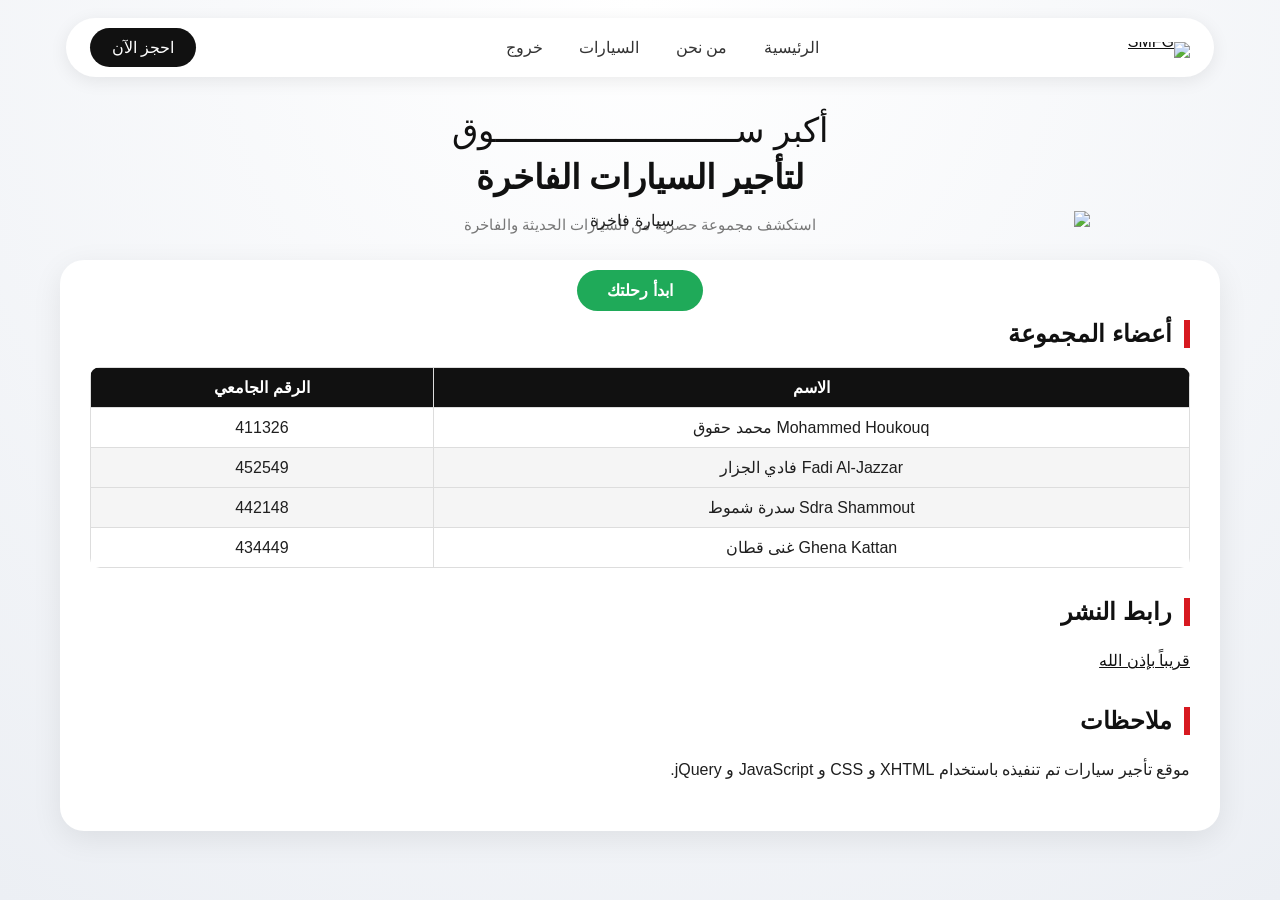
==== index.html @ 106c6382 "Add files via upload" ====
<?xml version="1.0" encoding="UTF-8"?>
<!DOCTYPE html PUBLIC "-//W3C//DTD XHTML 1.0 Strict//EN"
  "http://www.w3.org/TR/xhtml1/DTD/xhtml1-strict.dtd">
<html xmlns="http://www.w3.org/1999/xhtml" xml:lang="ar" lang="ar" dir="rtl">
<head>
  <meta http-equiv="Content-Type" content="text/html; charset=UTF-8" />
  <title>الصفحة الرئيسية</title>
  <link rel="stylesheet" type="text/css" href="style.css" />
  <script type="text/javascript" src="https://code.jquery.com/jquery-3.7.1.min.js"></script>
  <script type="text/javascript" src="myFunctions.js"></script>
</head>
<body class="homePage">

  <div id="topBar">
 <div id="logo"><a href="home.html"><img src="images/logo.png" alt="SMFG" width="120" height="60" /></a></div>
    <div id="menu">
      <a href="index.html">الرئيسية</a>
      <a href="aboutus.html">من نحن</a>
      <a href="cars.html">السيارات</a>
      <a href="#" id="exitLink">خروج</a>
    </div>
    <a href="Cars.html" class="darkBtn">احجز الآن</a>
  </div>

  <div id="hero">
    <h1 class="heroLight">أكبر ســــــــــــــــــــــــوق</h1>
    <h1 class="heroBold">لتأجير السيارات الفاخرة</h1>
    <p class="heroText">استكشف مجموعة حصرية من السيارات الحديثة والفاخرة</p>
    <a href="Cars.html" class="pillBtn">ابدأ رحلتك</a>
   <img id="heroImg" src="images/hero.png" alt="سيارة فاخرة" width="900" /> 
  </div>

  <div id="content">

    <h2>أعضاء المجموعة</h2>
    <table>
      <tr>
        <th>الاسم </th>
       
        <th>الرقم الجامعي</th>
      </tr>
      <tr>
        <td>Mohammed Houkouq محمد حقوق </td>
    
        <td>411326</td>
      </tr>
      <tr>
        <td>Fadi Al-Jazzar فادي الجزار </td>
     
        <td>452549</td>
      </tr>
      <tr>
        <td>Sdra Shammout سدرة شموط </td>
      
        <td>442148</td>
      </tr>
      <tr>
        <td>Ghena Kattan غنى قطان </td>
       
        <td>434449</td>
      </tr>
    </table>

    <h2>رابط النشر</h2>
    <p><a href="">قريباً بإذن الله</a></p>

    <h2>ملاحظات</h2>
    <p>موقع تأجير سيارات تم تنفيذه باستخدام XHTML و CSS و JavaScript و jQuery.</p>

  </div>

</body>
</html>
---- style.css ----
:root {
  --main: #111111;
  --main-dark: #000000;
  --accent: #d71920;
  --accent-dark: #a90f15;
  --green: #1faa59;
  --green-dark: #168a47;
  --light: #f5f5f5;
  --border: #dddddd;
  --text: #1f1f1f;
  --font: Cairo, Tahoma, Arial, sans-serif;
  --size: 16px;
  --input-bg: #f7f7f7;
  --input-text: #1f1f1f;
  --input-border: #999999;
}

html, body {
  width: 100%;
  overflow-x: hidden;
}

body, table, input, select, textarea, legend, label, button {
  font-family: var(--font);
  font-size: var(--size);
}

body {
  margin: 0;
  background: radial-gradient(circle at 50% 0%, #ffffff 0%, #eceff4 100%);
  color: var(--text);
  min-height: 100vh;
}

a {
  color: var(--main);
}

p {
  line-height: 1.9;
}

h2 {
  color: var(--main);
  border-right: 6px solid var(--accent);
  padding-right: 12px;
  margin-top: 30px;
}

input[type="text"],
input[type="email"],
input[type="tel"],
input[type="date"] {
  background-color: var(--input-bg);
  color: var(--input-text);
  border: 1px solid var(--input-border);
  border-radius: 6px;
  padding: 9px 12px;
  width: 260px;
  max-width: 100%;
}

input[type="text"]:focus,
input[type="email"]:focus,
input[type="tel"]:focus {
  outline: none;
  border-color: var(--accent);
  box-shadow: 0 0 0 3px rgba(215, 25, 32, 0.25);
}

input[type="checkbox"] {
  width: 20px;
  height: 20px;
  accent-color: var(--accent);
  cursor: pointer;
}

input[type="button"],
input[type="submit"] {
  background-color: var(--green);
  color: #ffffff;
  border: none;
  border-radius: 8px;
  padding: 11px 34px;
  cursor: pointer;
  font-weight: bold;
  transition: background-color 0.25s, transform 0.15s;
}

input[type="button"]:hover,
input[type="submit"]:hover {
  background-color: var(--green-dark);
  transform: translateY(-2px);
}

#topBar {
  display: flex;
  align-items: center;
  justify-content: space-between;
  width: 90%;
  max-width: 1100px;
  margin: 18px auto 0 auto;
  padding: 10px 24px;
  background-color: #ffffff;
  border-radius: 40px;
  box-shadow: 0 4px 18px rgba(0, 0, 0, 0.08);
}

#logo a {
  display: block;
  line-height: 0;
}

#logo img {
  height: 80px;
  width: auto;
  margin: -5px 0;
}

#menu a {
  display: inline-block;
  color: #333333;
  text-decoration: none;
  padding: 8px 16px;
  border-radius: 20px;
  transition: background-color 0.25s, color 0.25s;
}

#menu a:hover {
  background-color: var(--main);
  color: #ffffff;
}

.darkBtn {
  background-color: var(--main);
  color: #ffffff;
  text-decoration: none;
  padding: 10px 22px;
  border-radius: 25px;
  transition: background-color 0.25s;
}

.darkBtn:hover {
  background-color: var(--accent);
}

#hero {
  text-align: center;
  padding: 30px 15px 0 15px;
}

#hero h1 {
  margin: 0;
  font-size: 2.1em;
  letter-spacing: 0;
  line-height: 1.4;
  color: var(--main);
}

.heroLight {
  font-weight: normal;
}

.heroBold {
  font-weight: bold;
}

.heroText {
  color: #777777;
  font-size: 15px;
  max-width: 520px;
  margin: 10px auto;
}

.pillBtn {
    position: relative;
  z-index: 2;
  display: inline-block;
  background-color: var(--green);
  color: #ffffff;
  text-decoration: none;
  padding: 11px 30px;
  border-radius: 30px;
  font-weight: bold;
  margin: 20px auto auto auto ;
  transition: background-color 0.25s, transform 0.15s;
}

.pillBtn:hover {
  background-color: var(--main);
  transform: translateY(-2px);
}

#heroImg {
  display: block;
  width: 900px;
  max-width: 95%;
  height: auto;
margin: -100px auto auto auto ;

}

#pageTitle {
  text-align: center;
  padding: 40px 15px 5px 15px;
  width: 100%;
}

#pageTitle h1 {
  margin: 0;
  font-size: 2.4em;
  font-weight: bold;
  color: var(--main);
  text-align: center;
}

#content {
  width: 88%;
  max-width: 1100px;
  margin: 30px auto;
  background-color: #ffffff;
  padding: 30px;
  border-radius: 24px;
  box-shadow: 0 8px 30px rgba(0, 0, 0, 0.08);
}

table {
  border-collapse: collapse;
  width: 100%;
  margin: 15px 0;
  border-radius: 10px;
  overflow: hidden;
}

th {
  background-color: var(--main);
  color: #ffffff;
  padding: 12px;
}

th, td {
  border: 1px solid var(--border);
  padding: 10px;
  text-align: center;
}

tbody tr:nth-child(4n+1),
tbody tr:nth-child(4n+2) {
  background-color: #ffffff;
}

tbody tr:nth-child(4n+3),
tbody tr:nth-child(4n+4) {
  background-color: var(--light);
}

#carsTable td {
  padding: 14px;
}

#carsTable tbody tr:hover {
  background-color: #ffecec;
}

#carsTable img {
  width: 150px;
  height: 95px;
  object-fit: cover;
  border-radius: 10px;
  box-shadow: 0 2px 6px rgba(0, 0, 0, 0.3);
}

#carsTable input.detailsBox {
  padding: 8px 20px;
}

.detailsRow {
  display: none;
  background-color: #fff3f3;
  color: var(--text);
}

.detailsRow td {
  text-align: right;
  padding: 14px 20px;
  border-right: 5px solid var(--accent);
}

fieldset {
  margin-bottom: 18px;
  padding: 20px;
  border: 1px solid var(--border);
  border-radius: 12px;
  background-color: #fbfcff;
}

legend {
  color: var(--main);
  font-weight: bold;
  padding: 0 10px;
}

label {
  display: inline-block;
  margin-bottom: 6px;
  font-weight: bold;
  color: var(--main);
}

#bookingSection {
  display: none;
  margin-top: 25px;
}

#resultBox {
  display: none;
  border: 2px solid var(--accent);
  background-color: #fff8f8;
  border-radius: 12px;
  padding: 20px;
  margin-top: 20px;
}

#resultBox h3 {
  color: var(--main);
  margin-top: 0;
}

.errorMsg {
  display: block;
  color: #c62828;
  font-size: 14px;
  margin-top: 4px;
}

@media (max-width: 700px) {
  #topBar {
    flex-direction: column;
    border-radius: 20px;
  }

  #hero h1 {
    font-size: 1.7em;
  }

  #content {
    width: 94%;
    padding: 15px;
  }

  #menu a {
    padding: 10px 12px;
  }

  #carsTable {
    display: block;
    overflow-x: auto;
  }
}
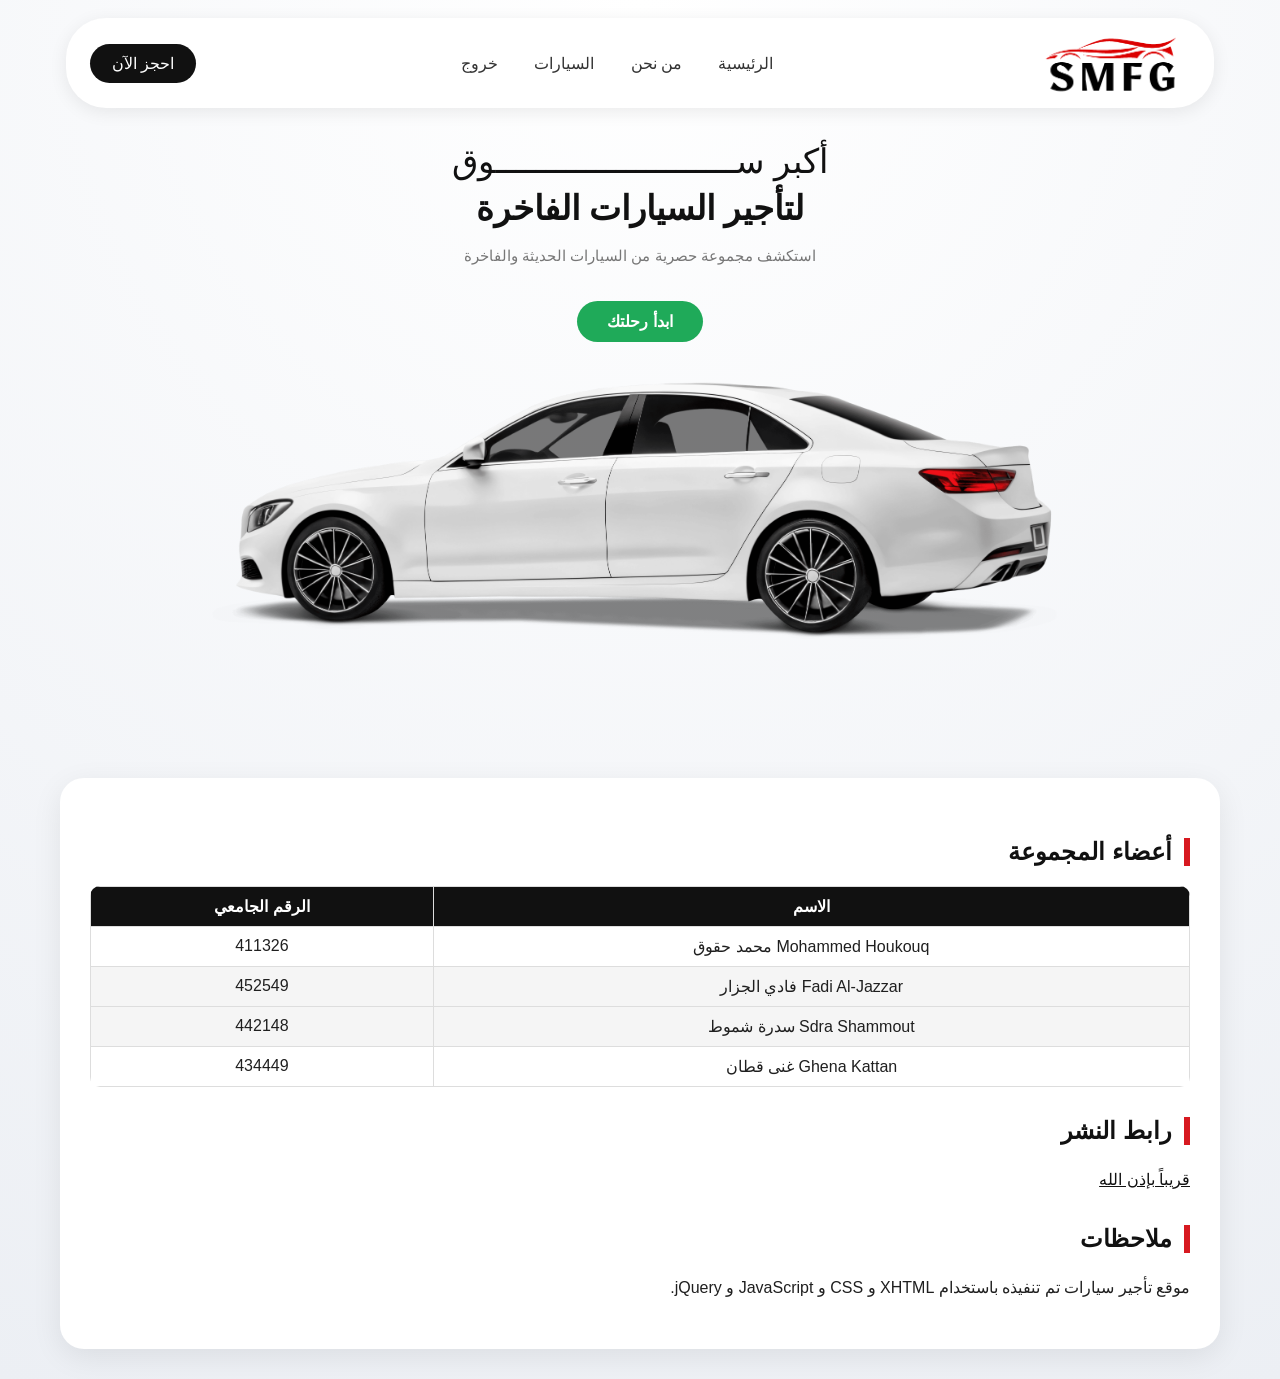
==== commit 72684904: "Update index.html" ====
--- a/index.html
+++ b/index.html
@@ -12,7 +12,7 @@
 <body class="homePage">
 
   <div id="topBar">
- <div id="logo"><a href="home.html"><img src="images/logo.png" alt="SMFG" width="120" height="60" /></a></div>
+ <div id="logo"><a href="index.html"><img src="images/logo.png" alt="SMFG" width="120" height="60" /></a></div>
     <div id="menu">
       <a href="index.html">الرئيسية</a>
       <a href="aboutus.html">من نحن</a>
@@ -70,4 +70,4 @@
   </div>
 
 </body>
-</html>+</html>
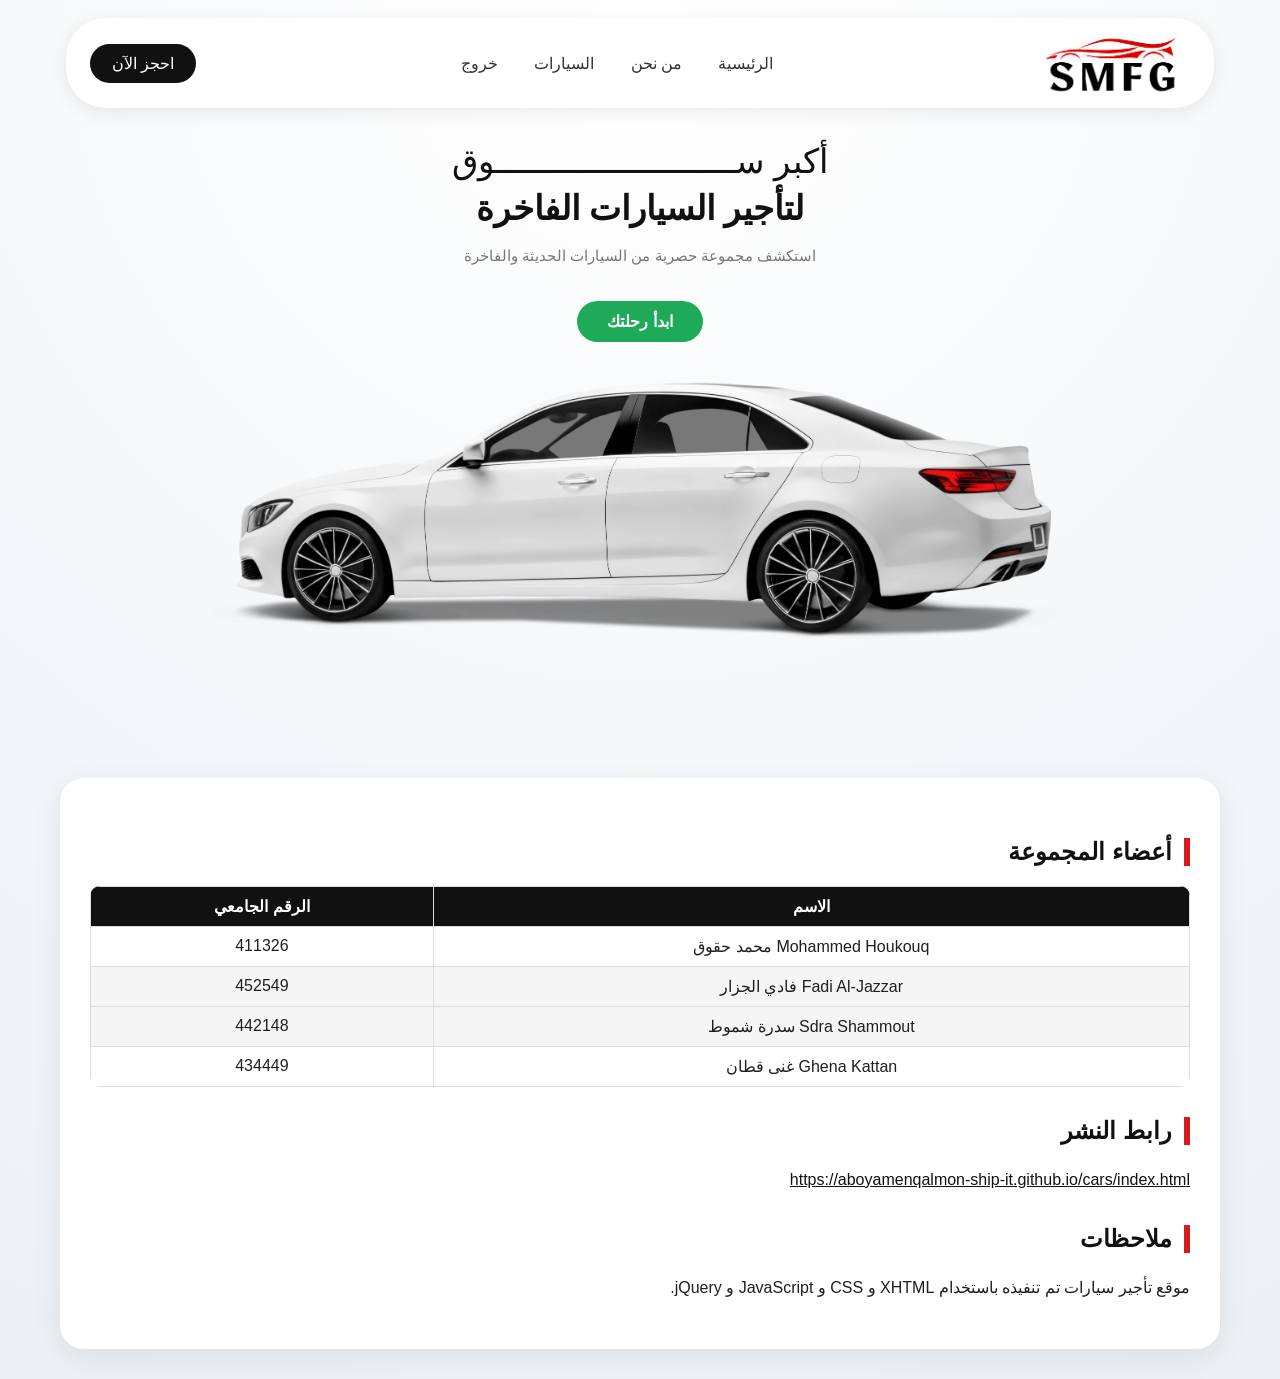
==== commit 2161001a: "Update index.html" ====
--- a/index.html
+++ b/index.html
@@ -62,7 +62,7 @@
     </table>
 
     <h2>رابط النشر</h2>
-    <p><a href="">قريباً بإذن الله</a></p>
+    <p><a href=""> https://aboyamenqalmon-ship-it.github.io/cars/index.html </a></p>
 
     <h2>ملاحظات</h2>
     <p>موقع تأجير سيارات تم تنفيذه باستخدام XHTML و CSS و JavaScript و jQuery.</p>
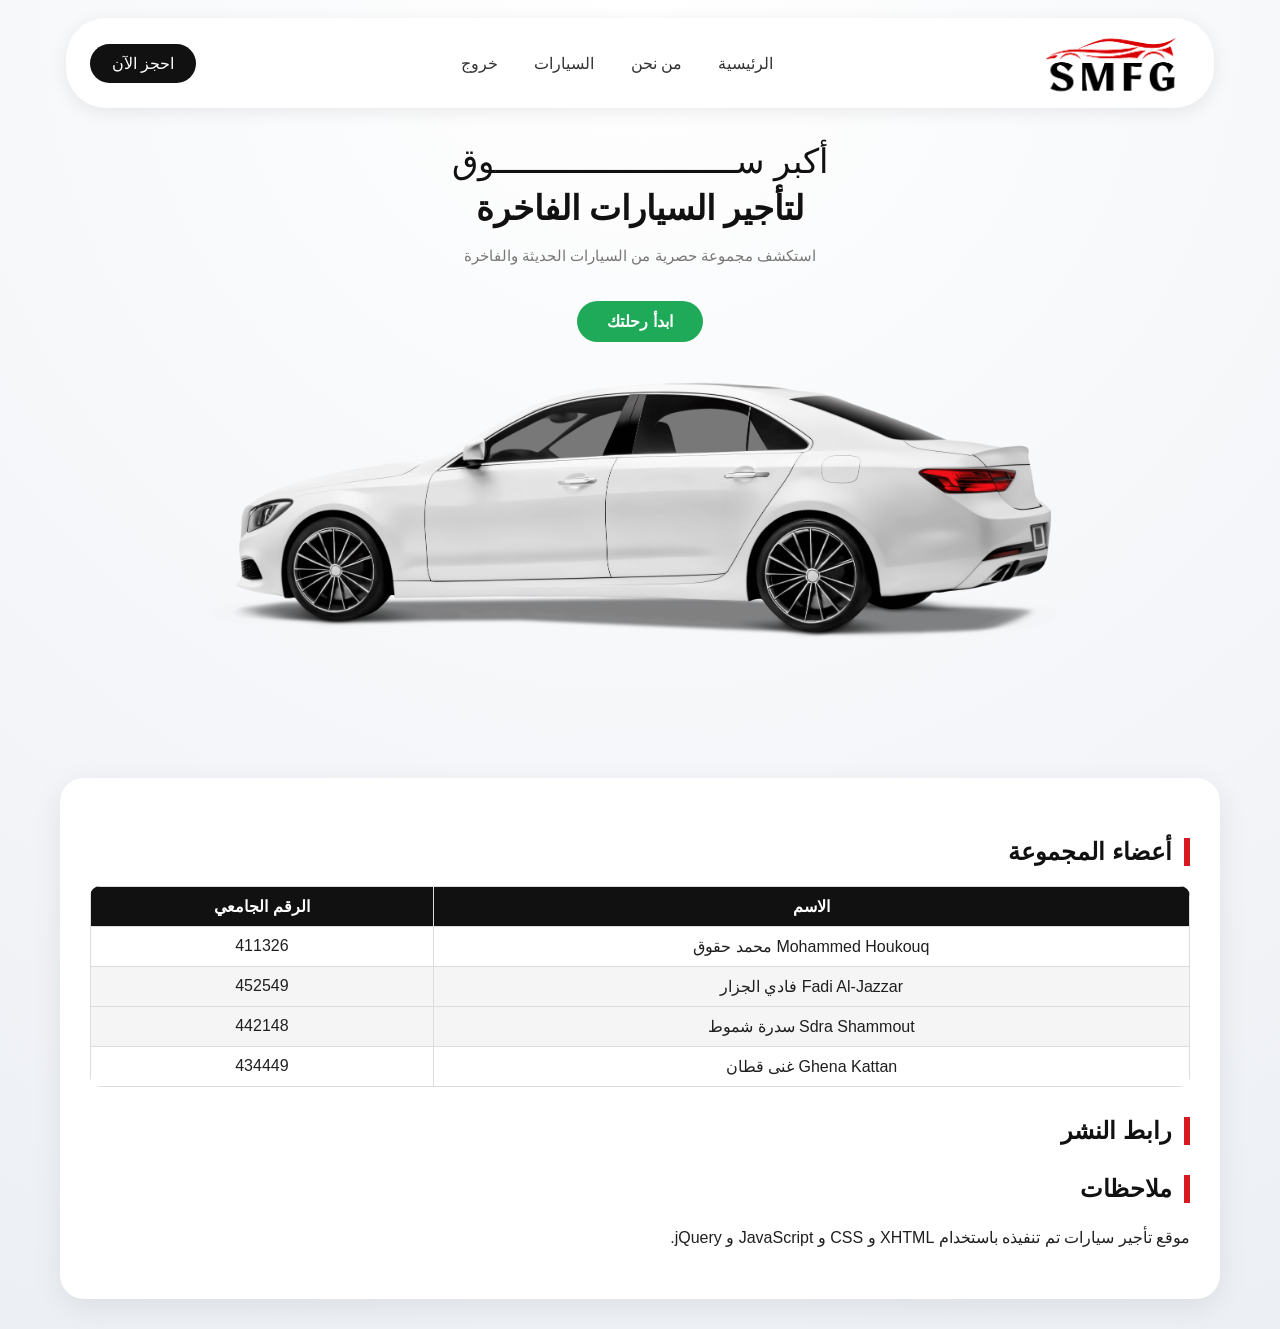
==== commit e69fd2f3: "Update index.html" ====
--- a/index.html
+++ b/index.html
@@ -62,7 +62,7 @@
     </table>
 
     <h2>رابط النشر</h2>
-    <p><a href=""> https://aboyamenqalmon-ship-it.github.io/cars/index.html </a></p>
+    <p><a href="https://aboyamenqalmon-ship-it.github.io/cars/index.html">  </a></p>
 
     <h2>ملاحظات</h2>
     <p>موقع تأجير سيارات تم تنفيذه باستخدام XHTML و CSS و JavaScript و jQuery.</p>
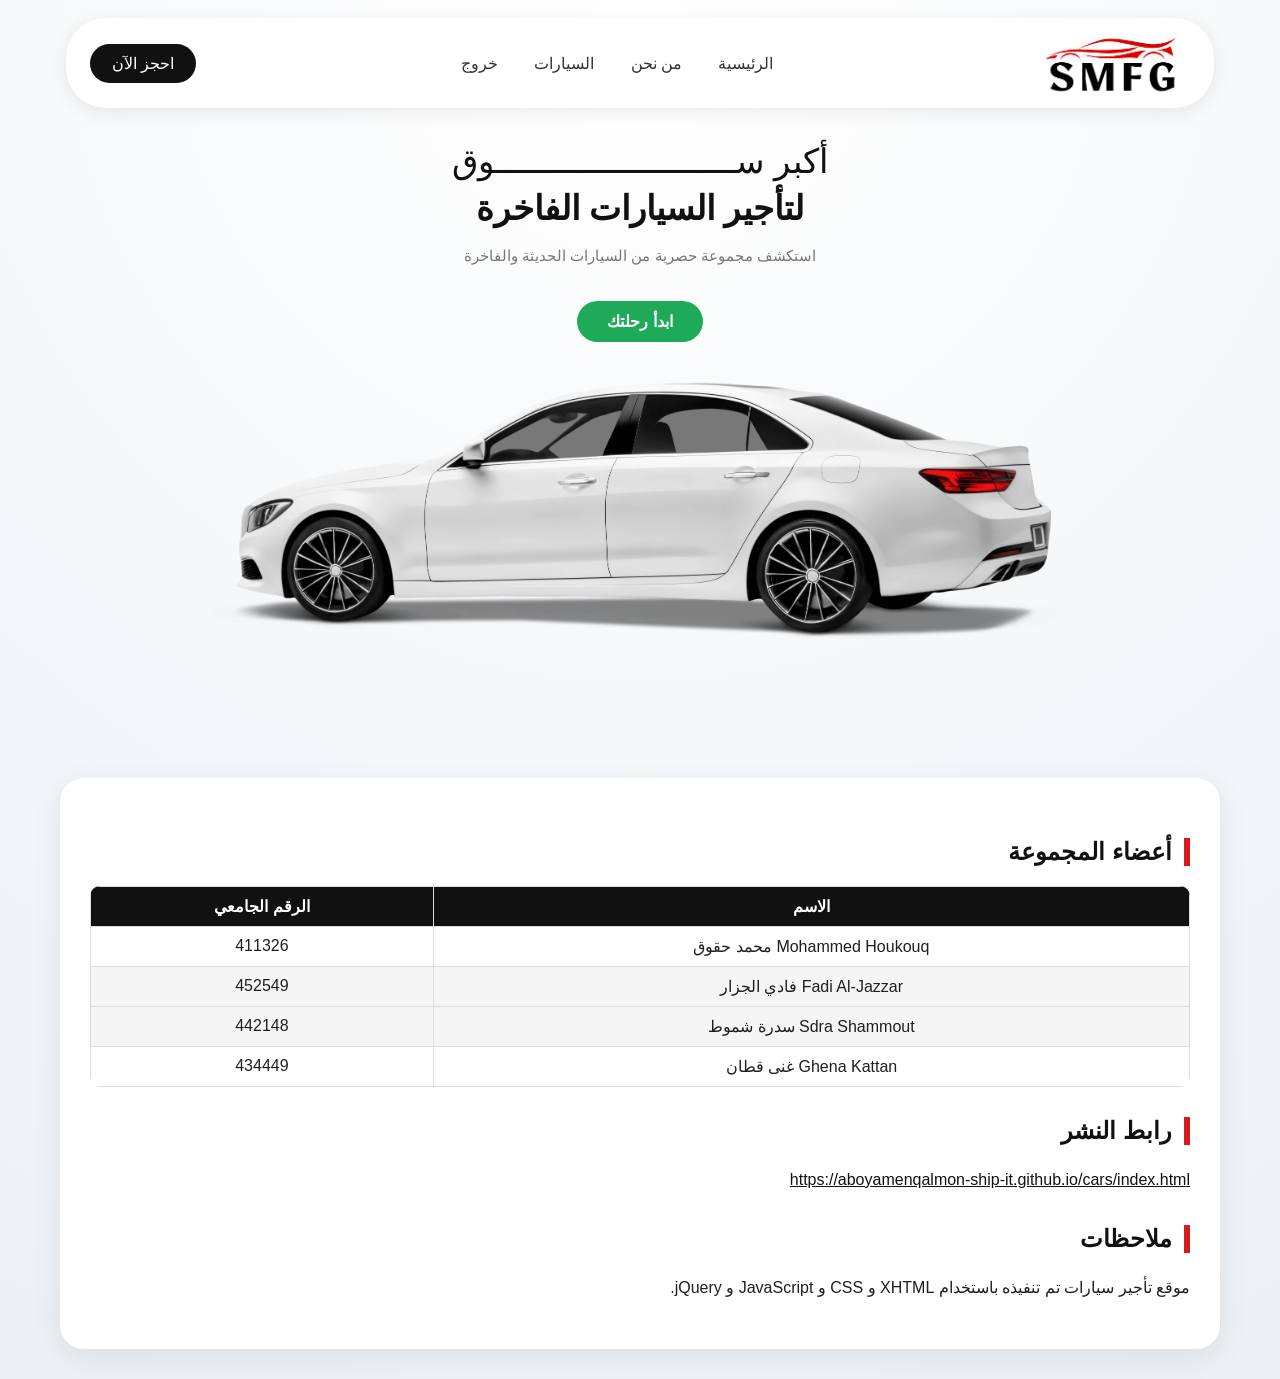
==== commit bfe89894: "Update index.html" ====
--- a/index.html
+++ b/index.html
@@ -62,7 +62,7 @@
     </table>
 
     <h2>رابط النشر</h2>
-    <p><a href="https://aboyamenqalmon-ship-it.github.io/cars/index.html">  </a></p>
+    <p><a href="https://aboyamenqalmon-ship-it.github.io/cars/index.html"> https://aboyamenqalmon-ship-it.github.io/cars/index.html </a></p>
 
     <h2>ملاحظات</h2>
     <p>موقع تأجير سيارات تم تنفيذه باستخدام XHTML و CSS و JavaScript و jQuery.</p>
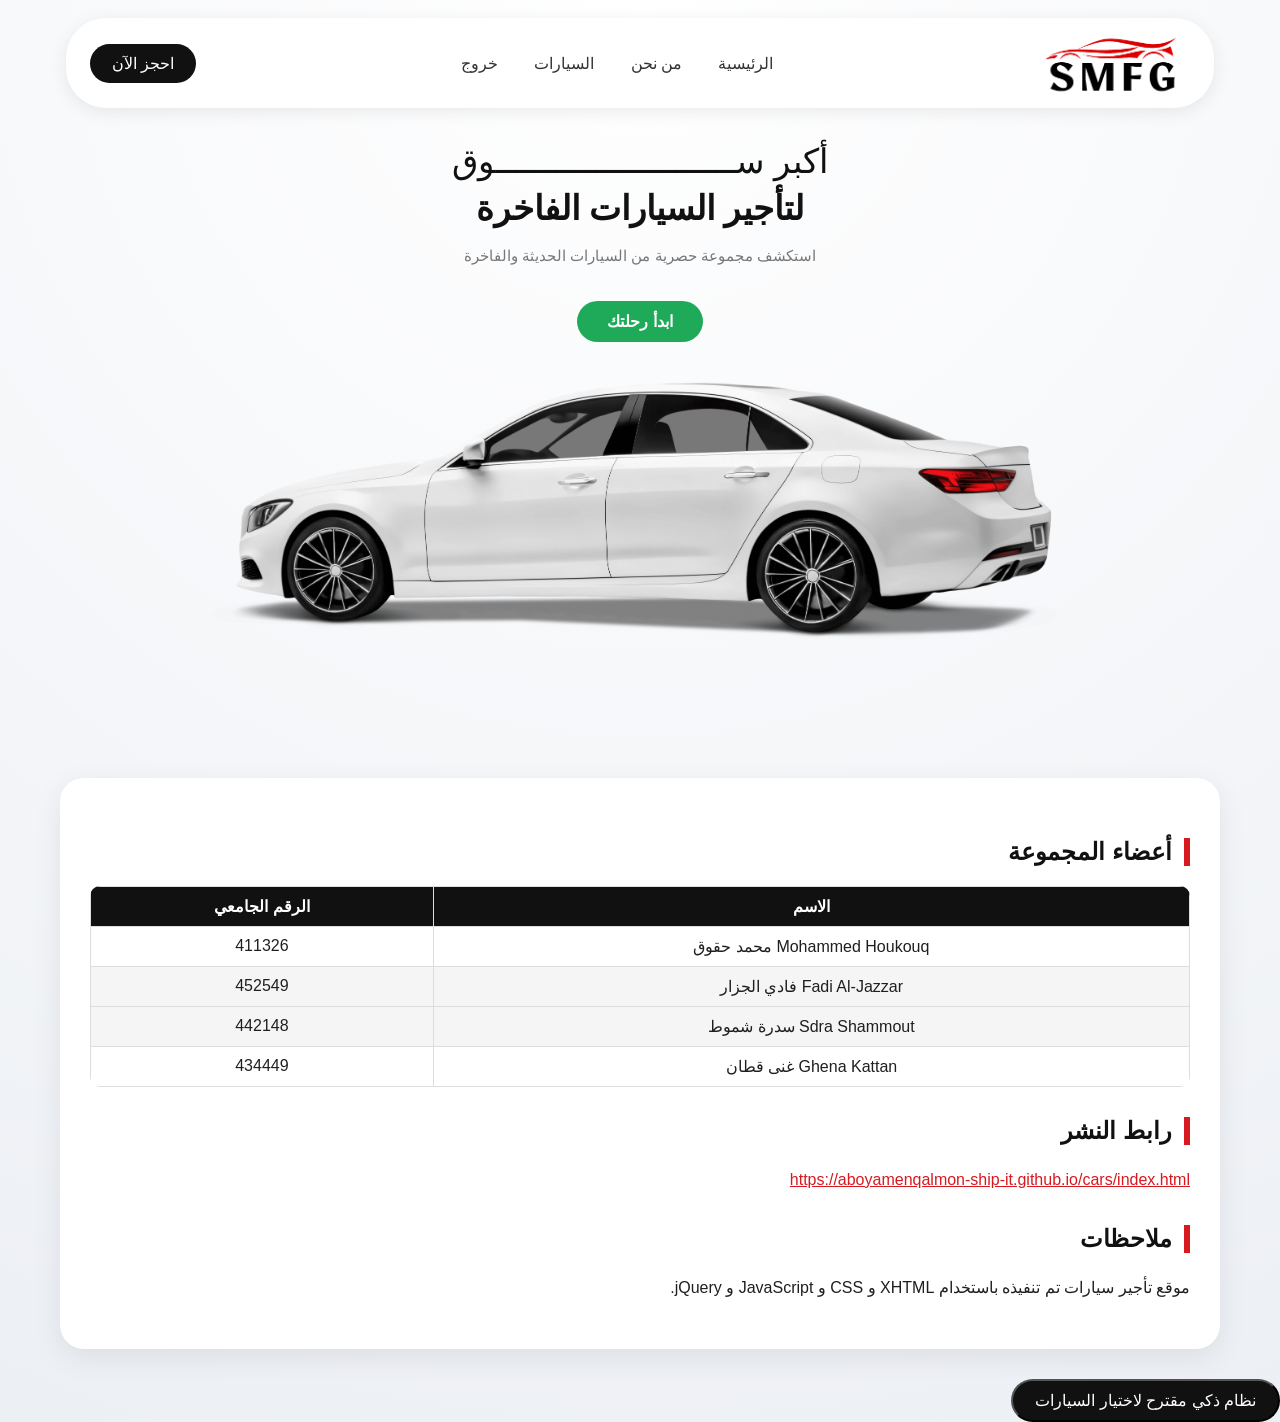
==== commit bed7d32f: "Update index.html" ====
--- a/index.html
+++ b/index.html
@@ -68,6 +68,32 @@
     <p>موقع تأجير سيارات تم تنفيذه باستخدام XHTML و CSS و JavaScript و jQuery.</p>
 
   </div>
+<button id="aiBtn" class="darkBtn" onclick="toggleAI()">نظام ذكي مقترح لاختيار السيارات</button>
 
+<div id="aiBox" style="display:none; direction:rtl; text-align:right; line-height:2; padding:20px; margin-top:15px; background:#fff; border-radius:12px;">
+
+<h2>نظام ذكي مقترح لاختيار السيارات (يعتمد على الذكاء الاصطناعي)</h2>
+
+<h3>1. مقدمة</h3>
+<p>يُعد "النظام الذكي لاختيار السيارات" ميزة مقترحة لموقعنا الإلكتروني المخصص لتأجير السيارات؛ ويهدف إلى مساعدة العملاء في العثور على سيارة مناسبة تلبي احتياجاتهم وتفضيلاتهم.</p>
+
+<h3>2. الأهداف</h3>
+<p>تتمثل الأهداف الرئيسية لهذه الميزة في تبسيط عملية اختيار السيارة، وتوفير وقت العملاء، واقتراح مركبات تتوافق مع ميزانيتهم ومتطلبات رحلتهم.</p>
+
+<h3>3. آلية العمل</h3>
+<p>يقوم العميل بإدخال بيانات تشمل: الميزانية اليومية، وعدد الركاب، والغرض من الرحلة (مثل القيادة داخل المدينة أو السفر لمسافات طويلة). يقوم النظام بتحليل هذه التفضيلات واقتراح السيارات المناسبة من بين المركبات المتاحة على الموقع.</p>
+<p>يتضمن كل اقتراح تفاصيل مثل: طراز السيارة، وسعر الإيجار اليومي، والسعة الاستيعابية للركاب، مع توضيح موجز لسبب ملاءمة هذه السيارة لاحتياجات العميل.</p>
+
+<h3>4. خطة التنفيذ</h3>
+<p>في البداية، يتم تخزين بيانات السيارات المتاحة على الموقع، بما في ذلك أسعار الإيجار اليومية والسعة الاستيعابية. بعد ذلك، يجمع النظام تفضيلات العميل ويقارنها بالمركبات المتاحة، ثم يقوم بترتيب السيارات المناسبة وعرض الخيارات الأكثر ملاءمة.</p>
+<p>يمكن بناء نموذج أولي بسيط باستخدام قواعد برمجية (بلغة JavaScript) لتصفية السيارات وترتيبها، بينما يمكن تطوير نسخة أكثر تقدمًا تعتمد على نموذج ذكاء اصطناعي متخصص في تقديم التوصيات.</p>
+
+<h3>5. الفوائد</h3>
+<p>تساهم هذه الميزة في تحسين تجربة المستخدم، وتسهيل عملية اختيار السيارة، ومساعدة العملاء على المقارنة بين الخيارات المتاحة. كما تجعل الموقع أكثر فائدة لمجموعة متنوعة من العملاء ذوي الميزانيات واحتياجات السفر المختلفة.</p>
+
+<h3>6. خاتمة</h3>
+<p>يُمثل "النظام الذكي لاختيار السيارات" إضافة قيّمة ومقترحة لموقعنا الإلكتروني؛ فمن خلال مطابقة تفضيلات العملاء مع المركبات المتاحة، يتيح النظام تقديم توصيات مخصصة بدقة أكبر، مما يسهم في تبسيط عملية استئجار السيارات.</p>
+
+</div>
 </body>
 </html>
--- a/style.css
+++ b/style.css
@@ -356,4 +356,11 @@
     display: block;
     overflow-x: auto;
   }
-}+}
+
+
+p a {
+  color: #d71920 !important;
+  display: inline !important;
+  opacity: 1 !important;
+}
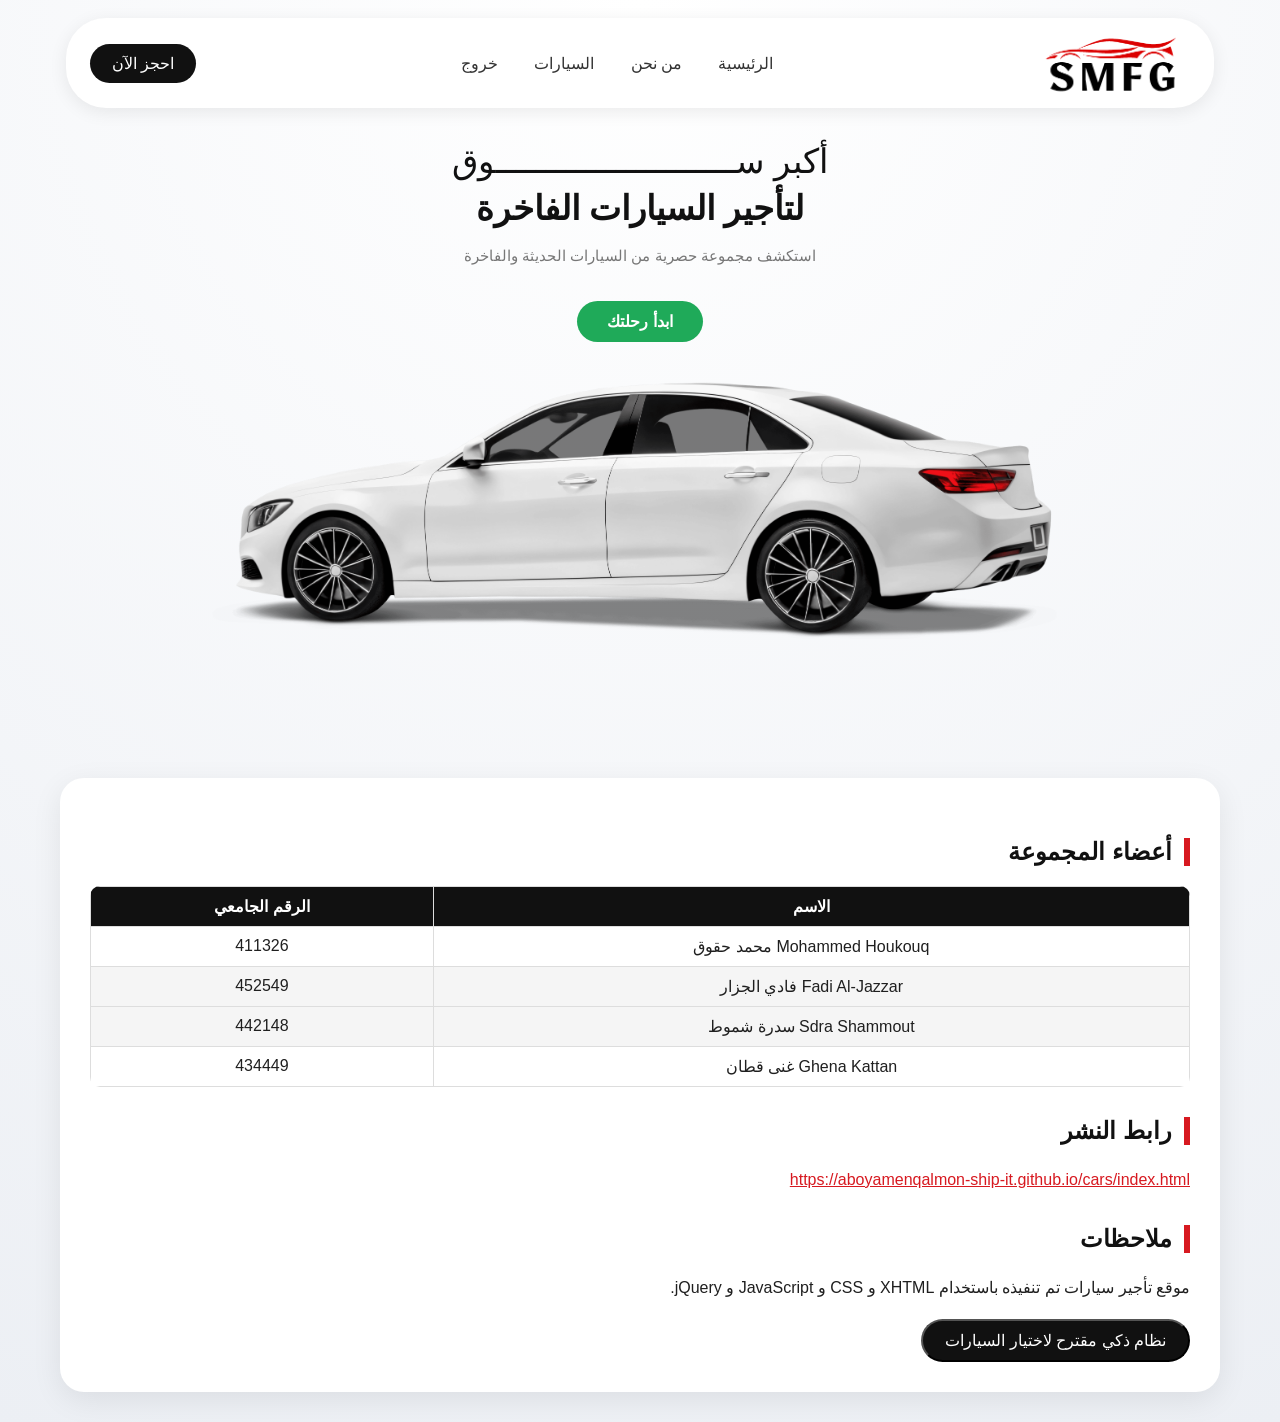
==== commit 2663af96: "Update index.html" ====
--- a/index.html
+++ b/index.html
@@ -8,26 +8,34 @@
   <link rel="stylesheet" type="text/css" href="style.css" />
   <script type="text/javascript" src="https://code.jquery.com/jquery-3.7.1.min.js"></script>
   <script type="text/javascript" src="myFunctions.js"></script>
+  <script type="text/javascript">
+  //<![CDATA[
+  function toggleAI() {
+    var box = document.getElementById("aiBox");
+    box.style.display = (box.style.display === "none") ? "block" : "none";
+  }
+  //]]>
+  </script>
 </head>
 <body class="homePage">
 
   <div id="topBar">
- <div id="logo"><a href="index.html"><img src="images/logo.png" alt="SMFG" width="120" height="60" /></a></div>
+    <div id="logo"><a href="index.html"><img src="images/logo.png" alt="SMFG" width="120" height="60" /></a></div>
     <div id="menu">
       <a href="index.html">الرئيسية</a>
       <a href="aboutus.html">من نحن</a>
       <a href="cars.html">السيارات</a>
       <a href="#" id="exitLink">خروج</a>
     </div>
-    <a href="Cars.html" class="darkBtn">احجز الآن</a>
+    <a href="cars.html" class="darkBtn">احجز الآن</a>
   </div>
 
   <div id="hero">
     <h1 class="heroLight">أكبر ســــــــــــــــــــــــوق</h1>
     <h1 class="heroBold">لتأجير السيارات الفاخرة</h1>
     <p class="heroText">استكشف مجموعة حصرية من السيارات الحديثة والفاخرة</p>
-    <a href="Cars.html" class="pillBtn">ابدأ رحلتك</a>
-   <img id="heroImg" src="images/hero.png" alt="سيارة فاخرة" width="900" /> 
+    <a href="cars.html" class="pillBtn">ابدأ رحلتك</a>
+    <img id="heroImg" src="images/hero.png" alt="سيارة فاخرة" width="900" />
   </div>
 
   <div id="content">
@@ -35,65 +43,62 @@
     <h2>أعضاء المجموعة</h2>
     <table>
       <tr>
-        <th>الاسم </th>
-       
+        <th>الاسم</th>
         <th>الرقم الجامعي</th>
       </tr>
       <tr>
-        <td>Mohammed Houkouq محمد حقوق </td>
-    
+        <td>Mohammed Houkouq محمد حقوق</td>
         <td>411326</td>
       </tr>
       <tr>
-        <td>Fadi Al-Jazzar فادي الجزار </td>
-     
+        <td>Fadi Al-Jazzar فادي الجزار</td>
         <td>452549</td>
       </tr>
       <tr>
-        <td>Sdra Shammout سدرة شموط </td>
-      
+        <td>Sdra Shammout سدرة شموط</td>
         <td>442148</td>
       </tr>
       <tr>
-        <td>Ghena Kattan غنى قطان </td>
-       
+        <td>Ghena Kattan غنى قطان</td>
         <td>434449</td>
       </tr>
     </table>
 
     <h2>رابط النشر</h2>
-    <p><a href="https://aboyamenqalmon-ship-it.github.io/cars/index.html"> https://aboyamenqalmon-ship-it.github.io/cars/index.html </a></p>
+    <p><a href="https://aboyamenqalmon-ship-it.github.io/cars/index.html">https://aboyamenqalmon-ship-it.github.io/cars/index.html</a></p>
 
     <h2>ملاحظات</h2>
     <p>موقع تأجير سيارات تم تنفيذه باستخدام XHTML و CSS و JavaScript و jQuery.</p>
 
+    <button id="aiBtn" class="darkBtn" onclick="toggleAI()">نظام ذكي مقترح لاختيار السيارات</button>
+
+    <div id="aiBox" style="display:none; direction:rtl; text-align:right; line-height:2; padding:20px; margin-top:15px; background:#fff; border-radius:12px;">
+
+      <h2>نظام ذكي مقترح لاختيار السيارات (يعتمد على الذكاء الاصطناعي)</h2>
+
+      <h3>1. مقدمة</h3>
+      <p>يُعد "النظام الذكي لاختيار السيارات" ميزة مقترحة لموقعنا الإلكتروني المخصص لتأجير السيارات؛ ويهدف إلى مساعدة العملاء في العثور على سيارة مناسبة تلبي احتياجاتهم وتفضيلاتهم.</p>
+
+      <h3>2. الأهداف</h3>
+      <p>تتمثل الأهداف الرئيسية لهذه الميزة في تبسيط عملية اختيار السيارة، وتوفير وقت العملاء، واقتراح مركبات تتوافق مع ميزانيتهم ومتطلبات رحلتهم.</p>
+
+      <h3>3. آلية العمل</h3>
+      <p>يقوم العميل بإدخال بيانات تشمل: الميزانية اليومية، وعدد الركاب، والغرض من الرحلة (مثل القيادة داخل المدينة أو السفر لمسافات طويلة). يقوم النظام بتحليل هذه التفضيلات واقتراح السيارات المناسبة من بين المركبات المتاحة على الموقع.</p>
+      <p>يتضمن كل اقتراح تفاصيل مثل: طراز السيارة، وسعر الإيجار اليومي، والسعة الاستيعابية للركاب، مع توضيح موجز لسبب ملاءمة هذه السيارة لاحتياجات العميل.</p>
+
+      <h3>4. خطة التنفيذ</h3>
+      <p>في البداية، يتم تخزين بيانات السيارات المتاحة على الموقع، بما في ذلك أسعار الإيجار اليومية والسعة الاستيعابية. بعد ذلك، يجمع النظام تفضيلات العميل ويقارنها بالمركبات المتاحة، ثم يقوم بترتيب السيارات المناسبة وعرض الخيارات الأكثر ملاءمة.</p>
+      <p>يمكن بناء نموذج أولي بسيط باستخدام قواعد برمجية (بلغة JavaScript) لتصفية السيارات وترتيبها، بينما يمكن تطوير نسخة أكثر تقدمًا تعتمد على نموذج ذكاء اصطناعي متخصص في تقديم التوصيات.</p>
+
+      <h3>5. الفوائد</h3>
+      <p>تساهم هذه الميزة في تحسين تجربة المستخدم، وتسهيل عملية اختيار السيارة، ومساعدة العملاء على المقارنة بين الخيارات المتاحة. كما تجعل الموقع أكثر فائدة لمجموعة متنوعة من العملاء ذوي الميزانيات واحتياجات السفر المختلفة.</p>
+
+      <h3>6. خاتمة</h3>
+      <p>يُمثل "النظام الذكي لاختيار السيارات" إضافة قيّمة ومقترحة لموقعنا الإلكتروني؛ فمن خلال مطابقة تفضيلات العملاء مع المركبات المتاحة، يتيح النظام تقديم توصيات مخصصة بدقة أكبر، مما يسهم في تبسيط عملية استئجار السيارات.</p>
+
+    </div>
+
   </div>
-<button id="aiBtn" class="darkBtn" onclick="toggleAI()">نظام ذكي مقترح لاختيار السيارات</button>
 
-<div id="aiBox" style="display:none; direction:rtl; text-align:right; line-height:2; padding:20px; margin-top:15px; background:#fff; border-radius:12px;">
-
-<h2>نظام ذكي مقترح لاختيار السيارات (يعتمد على الذكاء الاصطناعي)</h2>
-
-<h3>1. مقدمة</h3>
-<p>يُعد "النظام الذكي لاختيار السيارات" ميزة مقترحة لموقعنا الإلكتروني المخصص لتأجير السيارات؛ ويهدف إلى مساعدة العملاء في العثور على سيارة مناسبة تلبي احتياجاتهم وتفضيلاتهم.</p>
-
-<h3>2. الأهداف</h3>
-<p>تتمثل الأهداف الرئيسية لهذه الميزة في تبسيط عملية اختيار السيارة، وتوفير وقت العملاء، واقتراح مركبات تتوافق مع ميزانيتهم ومتطلبات رحلتهم.</p>
-
-<h3>3. آلية العمل</h3>
-<p>يقوم العميل بإدخال بيانات تشمل: الميزانية اليومية، وعدد الركاب، والغرض من الرحلة (مثل القيادة داخل المدينة أو السفر لمسافات طويلة). يقوم النظام بتحليل هذه التفضيلات واقتراح السيارات المناسبة من بين المركبات المتاحة على الموقع.</p>
-<p>يتضمن كل اقتراح تفاصيل مثل: طراز السيارة، وسعر الإيجار اليومي، والسعة الاستيعابية للركاب، مع توضيح موجز لسبب ملاءمة هذه السيارة لاحتياجات العميل.</p>
-
-<h3>4. خطة التنفيذ</h3>
-<p>في البداية، يتم تخزين بيانات السيارات المتاحة على الموقع، بما في ذلك أسعار الإيجار اليومية والسعة الاستيعابية. بعد ذلك، يجمع النظام تفضيلات العميل ويقارنها بالمركبات المتاحة، ثم يقوم بترتيب السيارات المناسبة وعرض الخيارات الأكثر ملاءمة.</p>
-<p>يمكن بناء نموذج أولي بسيط باستخدام قواعد برمجية (بلغة JavaScript) لتصفية السيارات وترتيبها، بينما يمكن تطوير نسخة أكثر تقدمًا تعتمد على نموذج ذكاء اصطناعي متخصص في تقديم التوصيات.</p>
-
-<h3>5. الفوائد</h3>
-<p>تساهم هذه الميزة في تحسين تجربة المستخدم، وتسهيل عملية اختيار السيارة، ومساعدة العملاء على المقارنة بين الخيارات المتاحة. كما تجعل الموقع أكثر فائدة لمجموعة متنوعة من العملاء ذوي الميزانيات واحتياجات السفر المختلفة.</p>
-
-<h3>6. خاتمة</h3>
-<p>يُمثل "النظام الذكي لاختيار السيارات" إضافة قيّمة ومقترحة لموقعنا الإلكتروني؛ فمن خلال مطابقة تفضيلات العملاء مع المركبات المتاحة، يتيح النظام تقديم توصيات مخصصة بدقة أكبر، مما يسهم في تبسيط عملية استئجار السيارات.</p>
-
-</div>
 </body>
 </html>
